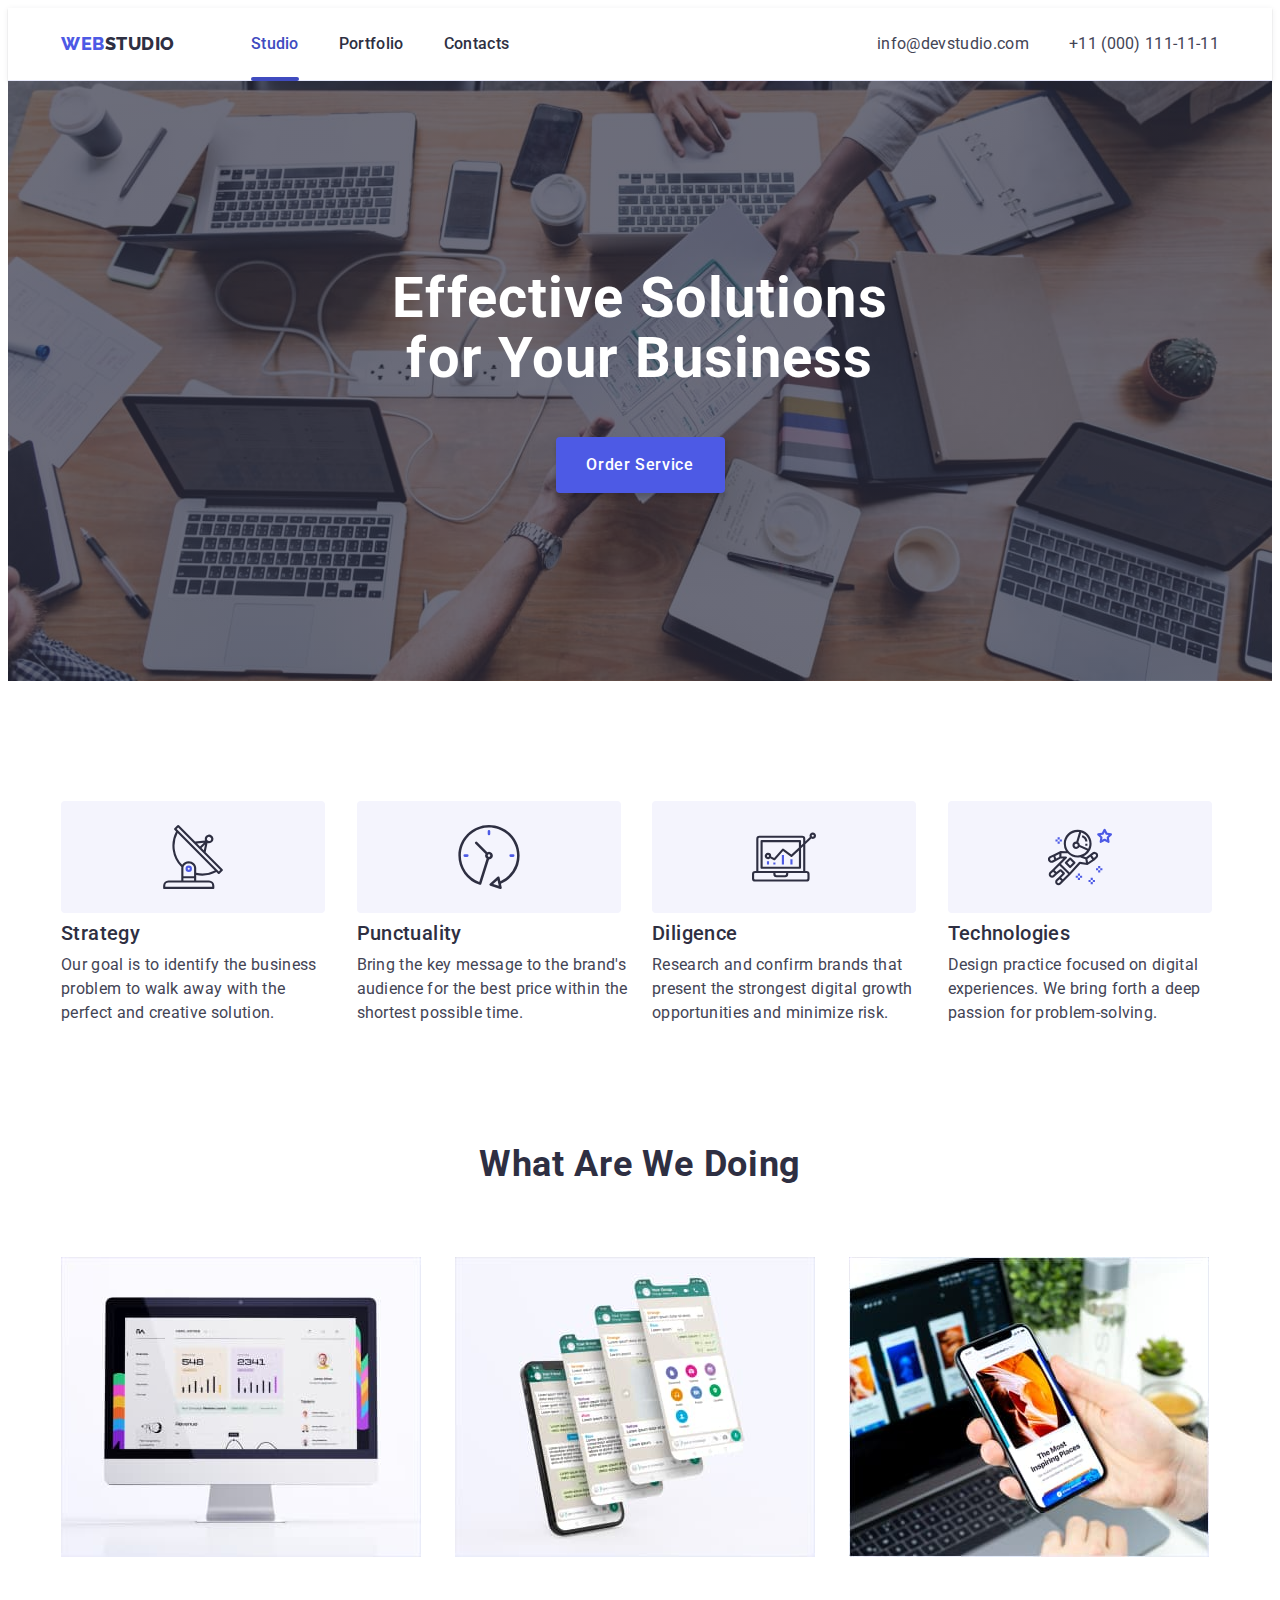
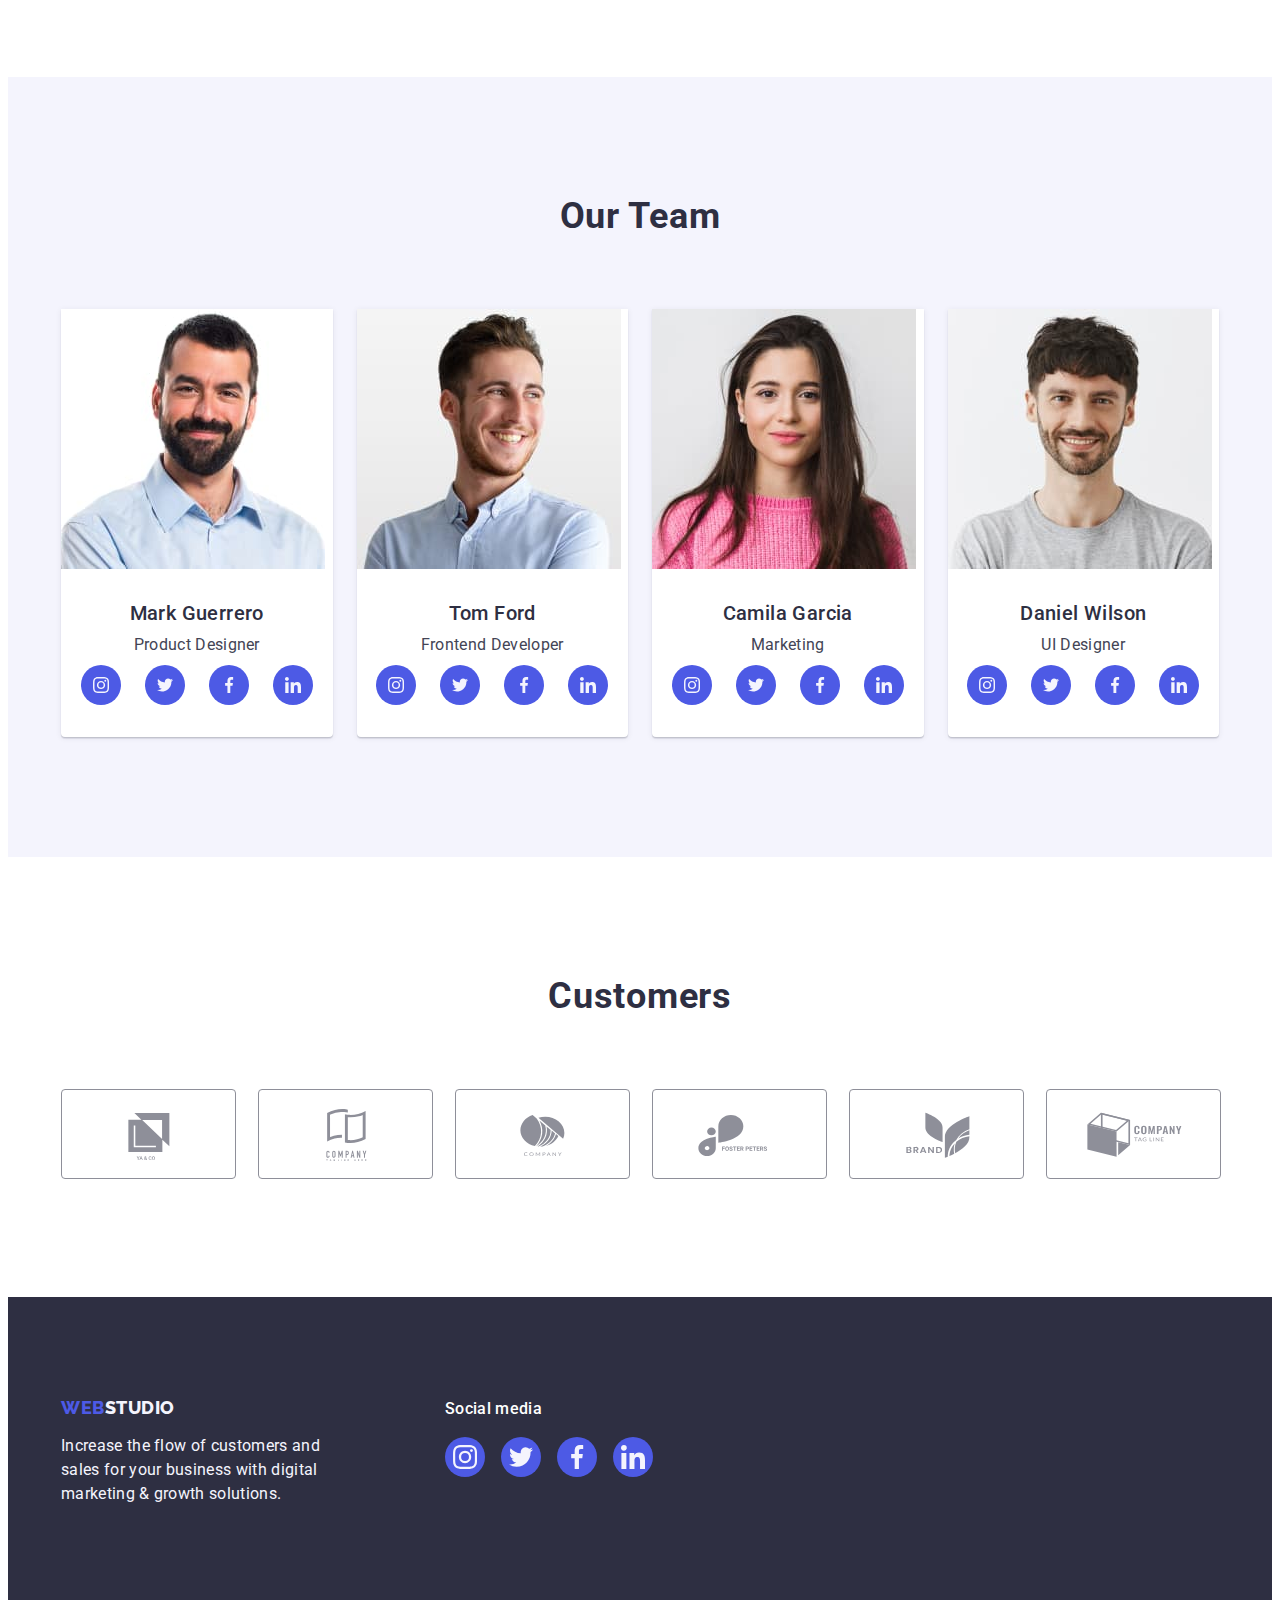
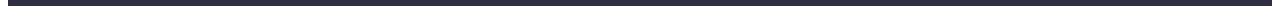
==== index.html @ fabfee2e "Initial commit" ====
<!DOCTYPE html>
<html lang="en">
  <head>
    <meta charset="UTF-8" />
    <meta http-equiv="X-UA-Compatible" content="IE=edge" />
    <meta name="viewport" content="width=device-width, initial-scale=1.0" />
    <title>Document</title>
    <link rel="preconnect" href="https://fonts.googleapis.com" />
    <link rel="preconnect" href="https://fonts.gstatic.com" crossorigin />
    <link
      href="https://fonts.googleapis.com/css2?family=Raleway:wght@800&family=Roboto:wght@400;500;700;900&display=swap"
      rel="stylesheet"
    />
    <link
      rel="stylesheet"
      href="https://cdnjs.cloudflare.com/ajax/libs/modern-normalize/2.0.0/modern-normalize.min.css"
      integrity="sha512-4xo8blKMVCiXpTaLzQSLSw3KFOVPWhm/TRtuPVc4WG6kUgjH6J03IBuG7JZPkcWMxJ5huwaBpOpnwYElP/m6wg=="
      crossorigin="anonymous"
      referrerpolicy="no-referrer"
    />
    <link rel="stylesheet" href="./css/styles.css" />
  </head>
  <body>
    <!--HEADER-->
    <header class="header">
      <div class="container container-header">
        <nav class="page-nav">
          <a class="logo link" href="./index.html"
            >Web<span class="logo-studio">Studio</span></a
          >
          <ul class="menu list">
            <li class="menu-item">
              <a class="menu-link link emphasis" href="./index.html">Studio</a>
            </li>
            <li class="menu-item">
              <a class="menu-link link" href="./portfolio.html">Portfolio</a>
            </li>
            <li class="menu-item">
              <a class="menu-link link" href="">Contacts</a>
            </li>
          </ul>
        </nav>
        <address class="address">
          <ul class="address-list list">
            <li class="address-item">
              <a class="address-link link" href="mailto:info@devstudio.com"
                >info@devstudio.com</a
              >
            </li>
            <li class="address-item">
              <a class="address-link link" href="tel:+110001111111"
                >+11 (000) 111-11-11</a
              >
            </li>
          </ul>
        </address>
      </div>
    </header>
    <main>
      <!--HERO-->
      <section class="hero">
        <div class="container">
          <h1 class="hero-title">Effective Solutions for Your Business</h1>
          <button class="hero-btn" type="button" data-modal-open>
            Order Service
          </button>
        </div>
      </section>
      <!--ABOUT-->
      <section class="about">
        <div class="container">
          <h2 class="visually-hidden">Personality</h2>
          <ul class="about-list list">
            <li class="about-list-item">
              <div class="about-icons">
                <svg class="about-icons-item" width="64" height="64">
                  <use href="./images/icons.svg#icon-antenna"></use>
                </svg>
              </div>
              <h3 class="about-item-title">Strategy</h3>
              <p class="about-item-text">
                Our goal is to identify the business problem to walk away with
                the perfect and creative solution.
              </p>
            </li>
            <li class="about-list-item">
              <div class="about-icons">
                <svg class="about-icons-item" width="64" height="64">
                  <use href="./images/icons.svg#icon-clock"></use>
                </svg>
              </div>
              <h3 class="about-item-title">Punctuality</h3>
              <p class="about-item-text">
                Bring the key message to the brand's audience for the best price
                within the shortest possible time.
              </p>
            </li>
            <li class="about-list-item">
              <div class="about-icons">
                <svg class="about-icons-item" width="64" height="64">
                  <use href="./images/icons.svg#icon-diagram"></use>
                </svg>
              </div>
              <h3 class="about-item-title">Diligence</h3>
              <p class="about-item-text">
                Research and confirm brands that present the strongest digital
                growth opportunities and minimize risk.
              </p>
            </li>
            <li class="about-list-item">
              <div class="about-icons">
                <svg class="about-icons-item" width="64" height="64">
                  <use href="./images/icons.svg#icon-astronaut"></use>
                </svg>
              </div>
              <h3 class="about-item-title">Technologies</h3>
              <p class="about-item-text">
                Design practice focused on digital experiences. We bring forth a
                deep passion for problem-solving.
              </p>
            </li>
          </ul>
        </div>
      </section>
      <!--PROJEKT-->
      <section class="projekt">
        <div class="container">
          <h2 class="projekt-title">What are we doing</h2>
          <ul class="projekt-list list">
            <li class="project-item">
              <img
                src="./images/wat-are-we-doing/img1.jpg"
                alt="Monitor picture"
                width="360"
                height="300"
              />
            </li>
            <li class="project-item">
              <img
                src="./images//wat-are-we-doing/img2.jpg"
                alt="Phone picture"
                width="360"
                height="300"
              />
            </li>
            <li class="project-item">
              <img
                src="./images//wat-are-we-doing/img3.jpg"
                alt="Laptop image"
                width="360"
                height="300"
              />
            </li>
          </ul>
        </div>
      </section>
      <!--TEAM-->
      <section class="team">
        <div class="container">
          <h2 class="team-title">Our Team</h2>
          <ul class="team-list list">
            <li class="team-item">
              <img
                src="./images/team/mark-guerrero.jpg"
                alt="Photo by Mark Guerrero"
                width="264"
                height="260"
              />
              <div class="caption-team-img">
                <h3 class="team-name">Mark Guerrero</h3>
                <p class="team-profession">Product Designer</p>
                <ul class="team-soc-list list">
                  <li class="team-soc-item item">
                    <a
                      href=""
                      class="team-soc-link link"
                      target="_blank"
                      rel="noopener noreferrer"
                      ><svg class="soc-icons" width="16" height="16">
                        <use href="./images/icons.svg#icon-instagram"></use>
                      </svg>
                    </a>
                  </li>
                  <li class="team-soc-item item">
                    <a
                      href=""
                      class="team-soc-link link"
                      target="_blank"
                      rel="noopener noreferrer"
                      ><svg class="soc-icons" width="16" height="16">
                        <use href="./images/icons.svg#icon-twitter"></use>
                      </svg>
                    </a>
                  </li>
                  <li class="team-soc-item item">
                    <a
                      href=""
                      class="team-soc-link link"
                      target="_blank"
                      rel="noopener noreferrer"
                      ><svg class="soc-icons" width="16" height="16">
                        <use href="./images/icons.svg#icon-facebook"></use>
                      </svg>
                    </a>
                  </li>
                  <li class="team-soc-item item">
                    <a
                      href=""
                      class="team-soc-link link"
                      target="_blank"
                      rel="noopener noreferrer"
                      ><svg class="soc-icons" width="16" height="16">
                        <use href="./images/icons.svg#icon-linkedin"></use>
                      </svg>
                    </a>
                  </li>
                </ul>
              </div>
            </li>
            <li class="team-item">
              <img
                src="./images/team/tom-ford.jpg"
                alt="Photo by Tom Ford"
                width="264"
                height="260"
              />
              <div class="caption-team-img">
                <h3 class="team-name">Tom Ford</h3>
                <p class="team-profession">Frontend Developer</p>
                <ul class="team-soc-list list">
                  <li class="team-soc-item item">
                    <a
                      href=""
                      class="team-soc-link link"
                      target="_blank"
                      rel="noopener noreferrer"
                      ><svg class="soc-icons" width="16" height="16">
                        <use href="./images/icons.svg#icon-instagram"></use>
                      </svg>
                    </a>
                  </li>
                  <li class="team-soc-item item">
                    <a
                      href=""
                      class="team-soc-link link"
                      target="_blank"
                      rel="noopener noreferrer"
                      ><svg class="soc-icons" width="16" height="16">
                        <use href="./images/icons.svg#icon-twitter"></use>
                      </svg>
                    </a>
                  </li>
                  <li class="team-soc-item item">
                    <a
                      href=""
                      class="team-soc-link link"
                      target="_blank"
                      rel="noopener noreferrer"
                      ><svg class="soc-icons" width="16" height="16">
                        <use href="./images/icons.svg#icon-facebook"></use>
                      </svg>
                    </a>
                  </li>
                  <li class="team-soc-item item">
                    <a
                      href=""
                      class="team-soc-link link"
                      target="_blank"
                      rel="noopener noreferrer"
                      ><svg class="soc-icons" width="16" height="16">
                        <use href="./images/icons.svg#icon-linkedin"></use>
                      </svg>
                    </a>
                  </li>
                </ul>
              </div>
            </li>
            <li class="team-item">
              <img
                src="./images/team/camila-garcia.jpg"
                alt="Photo by Camila Garcia"
                width="264"
                height="260"
              />
              <div class="caption-team-img">
                <h3 class="team-name">Camila Garcia</h3>
                <p class="team-profession">Marketing</p>
                <ul class="team-soc-list list">
                  <li class="team-soc-item item">
                    <a
                      href=""
                      class="team-soc-link link"
                      target="_blank"
                      rel="noopener noreferrer"
                      ><svg class="soc-icons" width="16" height="16">
                        <use href="./images/icons.svg#icon-instagram"></use>
                      </svg>
                    </a>
                  </li>
                  <li class="team-soc-item item">
                    <a
                      href=""
                      class="team-soc-link link"
                      target="_blank"
                      rel="noopener noreferrer"
                      ><svg class="soc-icons" width="16" height="16">
                        <use href="./images/icons.svg#icon-twitter"></use>
                      </svg>
                    </a>
                  </li>
                  <li class="team-soc-item item">
                    <a
                      href=""
                      class="team-soc-link link"
                      target="_blank"
                      rel="noopener noreferrer"
                      ><svg class="soc-icons" width="16" height="16">
                        <use href="./images/icons.svg#icon-facebook"></use>
                      </svg>
                    </a>
                  </li>
                  <li class="team-soc-item item">
                    <a
                      href=""
                      class="team-soc-link link"
                      target="_blank"
                      rel="noopener noreferrer"
                      ><svg class="soc-icons" width="16" height="16">
                        <use href="./images/icons.svg#icon-linkedin"></use>
                      </svg>
                    </a>
                  </li>
                </ul>
              </div>
            </li>
            <li class="team-item">
              <img
                src="./images/team/daniel-wilson.jpg"
                alt="Photo by Daniel Wilson"
                width="264"
                height="260"
              />
              <div class="caption-team-img">
                <h3 class="team-name">Daniel Wilson</h3>
                <p class="team-profession">UI Designer</p>
                <ul class="team-soc-list list">
                  <li class="team-soc-item item">
                    <a
                      href=""
                      class="team-soc-link link"
                      target="_blank"
                      rel="noopener noreferrer"
                      ><svg class="soc-icons" width="16" height="16">
                        <use href="./images/icons.svg#icon-instagram"></use>
                      </svg>
                    </a>
                  </li>
                  <li class="team-soc-item item">
                    <a
                      href=""
                      class="team-soc-link link"
                      target="_blank"
                      rel="noopener noreferrer"
                      ><svg class="soc-icons" width="16" height="16">
                        <use href="./images/icons.svg#icon-twitter"></use>
                      </svg>
                    </a>
                  </li>
                  <li class="team-soc-item item">
                    <a
                      href=""
                      class="team-soc-link link"
                      target="_blank"
                      rel="noopener noreferrer"
                      ><svg class="soc-icons" width="16" height="16">
                        <use href="./images/icons.svg#icon-facebook"></use>
                      </svg>
                    </a>
                  </li>
                  <li class="team-soc-item item">
                    <a
                      href=""
                      class="team-soc-link link"
                      target="_blank"
                      rel="noopener noreferrer"
                      ><svg class="soc-icons" width="16" height="16">
                        <use href="./images/icons.svg#icon-linkedin"></use>
                      </svg>
                    </a>
                  </li>
                </ul>
              </div>
            </li>
          </ul>
        </div>
      </section>
      <!--CUSTOMERS-->
      <section class="customers">
        <div class="container">
          <h2 class="customers-title">Customers</h2>
          <ul class="customers-list list">
            <li class="customers-item item">
              <a
                href=""
                class="customers-link link"
                target="_blank"
                rel="noopener noreferrer"
                ><svg class="customers-icons" width="104" height="56">
                  <use href="./images/icons.svg#icon-Logo-1"></use>
                </svg>
              </a>
            </li>
            <li class="customers-item item">
              <a
                href=""
                class="customers-link link"
                target="_blank"
                rel="noopener noreferrer"
                ><svg class="customers-icons" width="104" height="56">
                  <use href="./images/icons.svg#icon-Logo-2"></use>
                </svg>
              </a>
            </li>
            <li class="customers-item item">
              <a
                href=""
                class="customers-link link"
                target="_blank"
                rel="noopener noreferrer"
                ><svg class="customers-icons" width="104" height="56">
                  <use href="./images/icons.svg#icon-Logo-3"></use>
                </svg>
              </a>
            </li>
            <li class="customers-item item">
              <a
                href=""
                class="customers-link link"
                target="_blank"
                rel="noopener noreferrer"
                ><svg class="customers-icons" width="104" height="56">
                  <use href="./images/icons.svg#icon-Logo-4"></use>
                </svg>
              </a>
            </li>
            <li class="customers-item item">
              <a
                href=""
                class="customers-link link"
                target="_blank"
                rel="noopener noreferrer"
                ><svg class="customers-icons" width="104" height="56">
                  <use href="./images/icons.svg#icon-Logo-5"></use>
                </svg>
              </a>
            </li>
            <li class="customers-item item">
              <a
                href=""
                class="customers-link link"
                target="_blank"
                rel="noopener noreferrer"
                ><svg class="customers-icons" width="104" height="56">
                  <use href="./images/icons.svg#icon-Logo-6"></use>
                </svg>
              </a>
            </li>
          </ul>
        </div>
      </section>
    </main>
    <!--FOOTER-->
    <footer class="footer">
      <div class="container footer-box">
        <div class="logo-box">
          <a class="logo link logo-footer" href="./index.html"
            >Web<span class="logo-studio studio">Studio</span></a
          >
          <p class="footer-text">
            Increase the flow of customers and sales for your business with
            digital marketing & growth solutions.
          </p>
        </div>
        <div class="soc-box">
          <p class="footer-soc-text">Social media</p>
          <ul class="footer-soc-list list">
            <li class="footer-soc-item">
              <a
                href=""
                class="footer-soc-link link"
                target="_blank"
                rel="noopener noreferrer"
                ><svg class="soc-icons" width="24" height="24">
                  <use href="./images/icons.svg#icon-instagram"></use>
                </svg>
              </a>
            </li>
            <li class="footer-soc-item">
              <a
                href=""
                class="footer-soc-link link"
                target="_blank"
                rel="noopener noreferrer"
                ><svg class="soc-icons" width="24" height="24">
                  <use href="./images/icons.svg#icon-twitter"></use>
                </svg>
              </a>
            </li>
            <li class="footer-soc-item">
              <a
                href=""
                class="footer-soc-link link"
                target="_blank"
                rel="noopener noreferrer"
                ><svg class="soc-icons" width="24" height="24">
                  <use href="./images/icons.svg#icon-facebook"></use>
                </svg>
              </a>
            </li>
            <li class="footer-soc-item">
              <a
                href=""
                class="footer-soc-link link"
                target="_blank"
                rel="noopener noreferrer"
                ><svg class="soc-icons" width="24" height="24">
                  <use href="./images/icons.svg#icon-linkedin"></use>
                </svg>
              </a>
            </li>
          </ul>
        </div>
      </div>
    </footer>
    <div class="backdrop is-hidden" data-modal>
      <div class="modal">
        <button type="button" class="modal-close" data-modal-close>
          <svg class="close-icon" width="8" height="8">
            <use href="./images/icons.svg#icon-close-black"></use>
          </svg>
        </button>
      </div>
    </div>
    <script src="./js/modal.js"></script>
  </body>
</html>
---- css/styles.css ----
:root {
  --primary-text-color: #434455;
  --secondary-text-color: #2e2f42;
  --main-bg-color: #ffffff;
  --accent-color: #4d5ae5;
  --tra: 250ms cubic-bezier(0.4, 0, 0.2, 1);
}

p,
h1,
h2,
h3,
h4,
h5,
h6 {
  margin: 0;
}

ul {
  margin: 0;
  padding: 0;
}

img {
  display: block;
  max-width: 100%;
  height: auto;
}

.container {
  max-width: 1158px;
  padding-left: 15px;
  padding-right: 15px;
  margin: 0 auto;
}

body {
  font-family: "Roboto", sans-serif;
  color: var(--primary-text-color);
  background-color: var(--main-bg-color);
}

.link {
  text-decoration: none;
}

.list {
  list-style: none;
}

/* heder */

.header {
  border-bottom: 1px solid #e7e9fc;
  box-shadow: 0px 2px 1px rgba(46, 47, 66, 0.08),
    0px 1px 1px rgba(46, 47, 66, 0.16), 0px 1px 6px rgba(46, 47, 66, 0.08);
}

.container-header {
  display: flex;
}

.page-nav {
  display: flex;
  align-items: center;
}

.menu {
  display: flex;
}

.menu-link,
.address-link {
  display: block;
  padding-top: 24px;
  padding-bottom: 24px;
}

.address-list {
  display: flex;
}

.logo {
  font-family: "Raleway", sans-serif;
  font-weight: 800;
  font-size: 18px;
  line-height: 1.17;
  letter-spacing: 0.03em;
  text-transform: uppercase;
  color: #4d5ae5;

  display: block;
  margin-right: 76px;
}

.logo-studio {
  color: #2e2f42;
}

.menu-link {
  font-weight: 500;
  font-size: 16px;
  line-height: 1.5;
  letter-spacing: 0.02em;
  color: var(--secondary-text-color);

  transition: color var(--tra);
}

.menu-link.emphasis::after {
  position: absolute;
  left: 0;
  bottom: 0;

  content: "";
  background-color: #404bbf;
  width: 100%;
  height: 4px;
  border-radius: 2px;
  display: block;
  bottom: -1px;
}

.emphasis {
  position: relative;
  color: #404bbf;
}
.menu-item {
  margin-right: 40px;
}

.menu-item:last-child {
  margin-right: 0;
}

.address-item {
  margin-right: 40px;
}

.address-item:last-child {
  margin-right: 0;
}

.menu-link:hover,
.menu-link:focus {
  color: #404bbf;
}

.address-link {
  font-style: normal;
  font-size: 16px;
  line-height: 1.5;
  letter-spacing: 0.02em;
  color: var(--primary-text-color);

  transition: color var(--tra);
}

.address {
  font-style: normal;
  display: flex;
  margin-left: auto;
}

.address-link:hover,
.address-link:focus {
  color: #404bbf;
}

/* Hero */

.hero {
  background: #2e2f42;
  background-image: linear-gradient(
      rgba(46, 47, 66, 0.7),
      rgba(46, 47, 66, 0.7)
    ),
    url(../images/people-office.jpg);
  background-repeat: no-repeat;
  background-position: center;
  background-size: cover;

  max-width: 1440px;
  padding-top: 188px;
  padding-bottom: 188px;
}

.hero-title {
  font-weight: 700;
  font-size: 56px;
  line-height: 1.07;
  letter-spacing: 0.02em;
  color: #ffffff;
  text-align: center;

  max-width: 496px;
  margin: 0 auto;
  margin-bottom: 48px;
}

.hero-btn {
  font-family: "Roboto", sans-serif;
  font-weight: 500;
  font-size: 16px;
  line-height: 1.5;
  display: block;
  letter-spacing: 0.04em;
  color: #ffffff;
  background-color: var(--accent-color);
  cursor: pointer;
  border: none;

  min-width: 169px;
  height: 56px;
  border-radius: 4px;
  margin: 0 auto;
  box-shadow: 0px 4px 4px rgba(0, 0, 0, 0.15);

  transition: background-color var(--tra);
}

.hero-btn:hover,
.hero-btn:focus {
  color: #ffffff;
  background-color: #404bbf;
}

/* About */
.about {
  padding-top: 120px;
  padding-bottom: 120px;
}

.about-list {
  display: flex;
  flex-wrap: wrap;
  gap: 24px;
}

.about-list-item {
  flex-basis: calc((100% - 3 * 24px) / 4);
}

.about-icons {
  background-color: #f4f4fd;
  width: 264px;
  height: 112px;
  border-radius: 4px;
  margin-bottom: 8px;
  display: flex;
  align-items: center;
  justify-content: center;
}

.about-item-title {
  font-weight: 500;
  font-size: 20px;
  line-height: 1.2;
  letter-spacing: 0.02em;
  color: var(--secondary-text-color);

  margin-bottom: 8px;
}

.about-item-text {
  font-size: 16px;
  line-height: 1.5;
  letter-spacing: 0.02em;
  color: var(--primary-text-color);
}

.visually-hidden {
  position: absolute;
  width: 1px;
  height: 1px;
  margin: -1px;
  border: 0;
  padding: 0;
  white-space: nowrap;
  clip-path: inset(100%);
  clip: rect(0 0 0 0);
  overflow: hidden;
}

/* Projekt */

.projekt {
  padding-bottom: 120px;
}

.team-title,
.projekt-title,
.customers-title {
  font-weight: 700;
  font-size: 36px;
  line-height: 1.11;
  text-align: center;
  letter-spacing: 0.02em;
  text-transform: capitalize;
  color: var(--secondary-text-color);

  margin-bottom: 72px;
}

.projekt-list {
  display: flex;
  flex-wrap: wrap;
  gap: 24px;
}

.project-item {
  flex-basis: calc((100% - 2 * 24px) / 3);
}

/* Team */

.team {
  background-color: #f4f4fd;

  padding-top: 120px;
  padding-bottom: 120px;
}

.team-list {
  display: flex;
  flex-wrap: wrap;
  gap: 24px;
}

.team-item {
  background-color: #ffffff;
  flex-basis: calc((100% - 3 * 24px) / 4);
  border-radius: 0px 0px 4px 4px;
  box-shadow: 0px 1px 6px rgba(46, 47, 66, 0.08),
    0px 1px 1px rgba(46, 47, 66, 0.16), 0px 2px 1px rgba(46, 47, 66, 0.08);
}

.team-name {
  font-weight: 500;
  font-size: 20px;
  line-height: 1.2;
  text-align: center;
  letter-spacing: 0.02em;
  color: var(--secondary-text-color);

  margin-bottom: 8px;
}

.team-profession {
  font-size: 16px;
  line-height: 1.5;
  text-align: center;
  letter-spacing: 0.02em;
  color: var(--primary-text-color);
  margin-bottom: 8px;
}

.team-soc-list {
  display: flex;
  justify-content: center;
  gap: 24px;
}

.team-soc-item,
.footer-soc-item {
  width: 40px;
  height: 40px;
}

.team-soc-link,
.footer-soc-link {
  width: 100%;
  height: 100%;
  background-color: #4d5ae5;
  border-radius: 50%;
  display: flex;
  align-items: center;
  justify-content: center;

  transition: background-color var(--tra);
}

.soc-icons {
  fill: #f4f4fd;
}

.team-soc-link:hover,
.team-soc-link:focus {
  background-color: #404bbf;
}

.caption-team-img {
  padding: 32px 16px;
}

/* Customers */

.customers {
  padding-top: 120px;
  padding-bottom: 120px;
}

.customers-list {
  display: flex;
  gap: 24px;
}

.customers-item {
  width: calc((100% - 24px * 5) / 6);
  height: 88px;
}

.customers-link {
  width: 100%;
  height: 100%;
  border: 1px solid #8e8f99;
  border-radius: 4px;
  display: flex;
  align-items: center;
  justify-content: center;
  color: #8e8f99;

  transition: color var(--tra), border-color var(--tra);
}

.customers-icons {
  fill: currentcolor;
}

.customers-link:hover,
.customers-link:focus {
  border-color: #404bbf;
  color: #404bbf;
}

/* Footer */

.footer {
  background-color: var(--secondary-text-color);

  padding-top: 100px;
  padding-bottom: 100px;
}

.footer-box {
  display: flex;
  align-items: baseline;
}

.logo-box {
  margin-right: 120px;
}

.studio {
  color: #f4f4fd;
}

.logo-footer {
  display: inline-block;
  margin-bottom: 16px;
}

.footer-text {
  font-size: 16px;
  line-height: 1.5;
  letter-spacing: 0.02em;
  color: #f4f4fd;

  width: 264px;
}

.footer-soc-text {
  font-family: "Roboto";
  font-weight: 500;
  font-size: 16px;
  line-height: 1.5;
  letter-spacing: 0.02em;
  color: #ffffff;

  margin-bottom: 16px;
}

.footer-soc-list {
  display: flex;
  justify-content: center;
  gap: 16px;
}

.footer-soc-link:hover,
.footer-soc-link:focus {
  background-color: #31d0aa;
}

/* Gallery */

.gallery {
  padding-top: 96px;
  padding-bottom: 120px;
}

.button-list {
  display: flex;
  margin-bottom: 72px;
  justify-content: center;
  gap: 24px;
}

.gallery-nav-btn {
  font-family: "Roboto", sans-serif;
  font-weight: 500;
  font-size: 16px;
  line-height: 1.5;
  display: flex;
  align-items: center;
  text-align: center;
  letter-spacing: 0.04em;
  color: var(--accent-color);
  background-color: #f4f4fd;
  cursor: pointer;

  padding: 12px 24px;
  border: 1px solid #e7e9fc;
  border-radius: 4px;

  transition: color var(--tra), background-color var(--tra),
    border-color var(--tra), box-shadow var(--tra);
}

.gallery-nav-btn:hover,
.gallery-nav-btn:focus {
  color: #ffffff;
  background-color: #404bbf;
  border: 1px solid transparent;
  box-shadow: 0px 3px 1px rgba(0, 0, 0, 0.1), 0px 2px 1px rgba(0, 0, 0, 0.08),
    0px 2px 2px rgba(0, 0, 0, 0.12);
}

.gallery-list {
  display: flex;
  flex-wrap: wrap;
  gap: 48px 24px;
}

.gallery-list-item {
  width: calc((100% - 2 * 24px) / 3);
}

.gallery-link:hover .gallery-cover-text,
.gallery-link:focus .gallery-cover-text {
  transform: translateY(0);
}

.gallery-link {
  display: block;
  transition: box-shadow var(--tra);
}

.gallery-link:hover,
.gallery-link:focus {
  box-shadow: 0px 1px 6px rgba(46, 47, 66, 0.08),
    0px 1px 1px rgba(46, 47, 66, 0.16), 0px 2px 1px rgba(46, 47, 66, 0.08);
}

.gallery-cover-text {
  position: absolute;
  top: 0;
  font-size: 16px;
  line-height: 1.5;
  letter-spacing: 0.02em;
  color: #f4f4fd;
  background-color: #4d5ae5;
  width: 100%;
  height: 100%;
  padding: 40px 32px;
  transform: translateY(100%);
  transition: transform var(--tra);
}

.gallery-cover {
  position: relative;
  overflow: hidden;
}

.gallery-title {
  font-weight: 500;
  font-size: 20px;
  line-height: 1.2;
  letter-spacing: 0.02em;
  color: var(--secondary-text-color);

  margin-bottom: 8px;
}

.gallery-category {
  font-size: 16px;
  line-height: 1.5;
  letter-spacing: 0.02em;
  color: var(--primary-text-color);
}

.caption-gallerry-img {
  display: flex;
  flex-direction: column;
  justify-content: center;
  align-items: flex-start;
  padding: 32px 16px;
  border: 1px solid #e7e9fc;
  border-top: none;
}

/* MODAL */

.backdrop {
  position: fixed;

  width: 100%;
  height: 100%;
  background-color: rgba(46, 47, 66, 0.4);
  top: 0;
  transition: opacity var(--tra), visibility var(--tra);
}

.modal {
  position: absolute;
  top: 50%;
  left: 50%;
  transform: translate(-50%, -50%) scale(1);
  transition: transform var(--tra);

  width: 408px;
  min-height: 584px;
  background-color: #fcfcfc;
  box-shadow: 0px 1px 1px rgba(0, 0, 0, 0.14), 0px 1px 3px rgba(0, 0, 0, 0.12),
    0px 2px 1px rgba(0, 0, 0, 0.2);
  border-radius: 4px;
}

.backdrop.is-hidden .modal {
  transform: translate(-50%, -100%) scalex(0.7);
}

.modal-close {
  position: absolute;
  top: 24px;
  right: 24px;

  padding: 0;
  cursor: pointer;
  width: 24px;
  height: 24px;
  border-radius: 50%;
  background: #e7e9fc;
  border: 1px solid rgba(0, 0, 0, 0.1);
  display: flex;
  justify-content: center;
  align-items: center;
  margin-left: auto;
  transition: background-color var(--tra), border var(--tra);
  fill: #2e2f42;
}

.modal-close:hover,
.modal-close:focus {
  background-color: #404bbf;
  border: none;
  fill: #ffffff;
}

.is-hidden {
  visibility: hidden;
  opacity: 0;
  pointer-events: none;
}

.close-icon {
  transition: fill var(--tra);
}
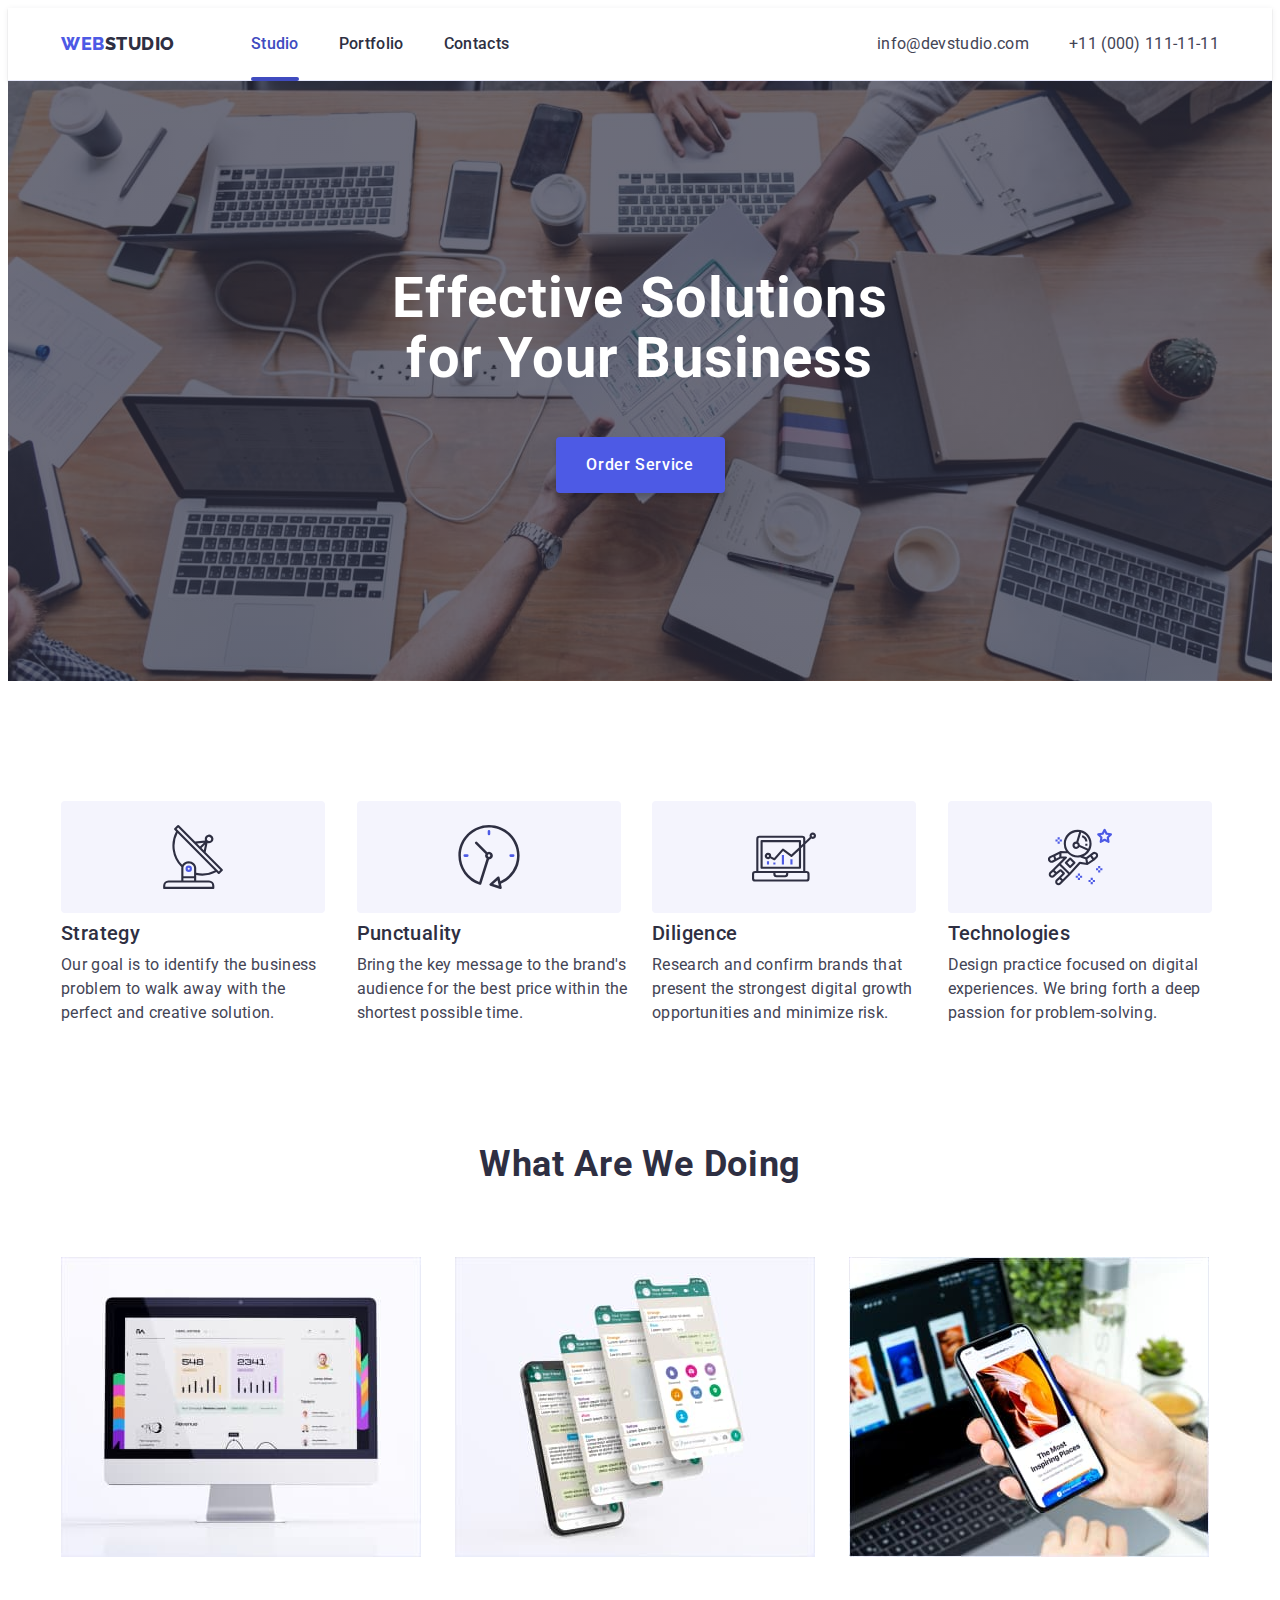
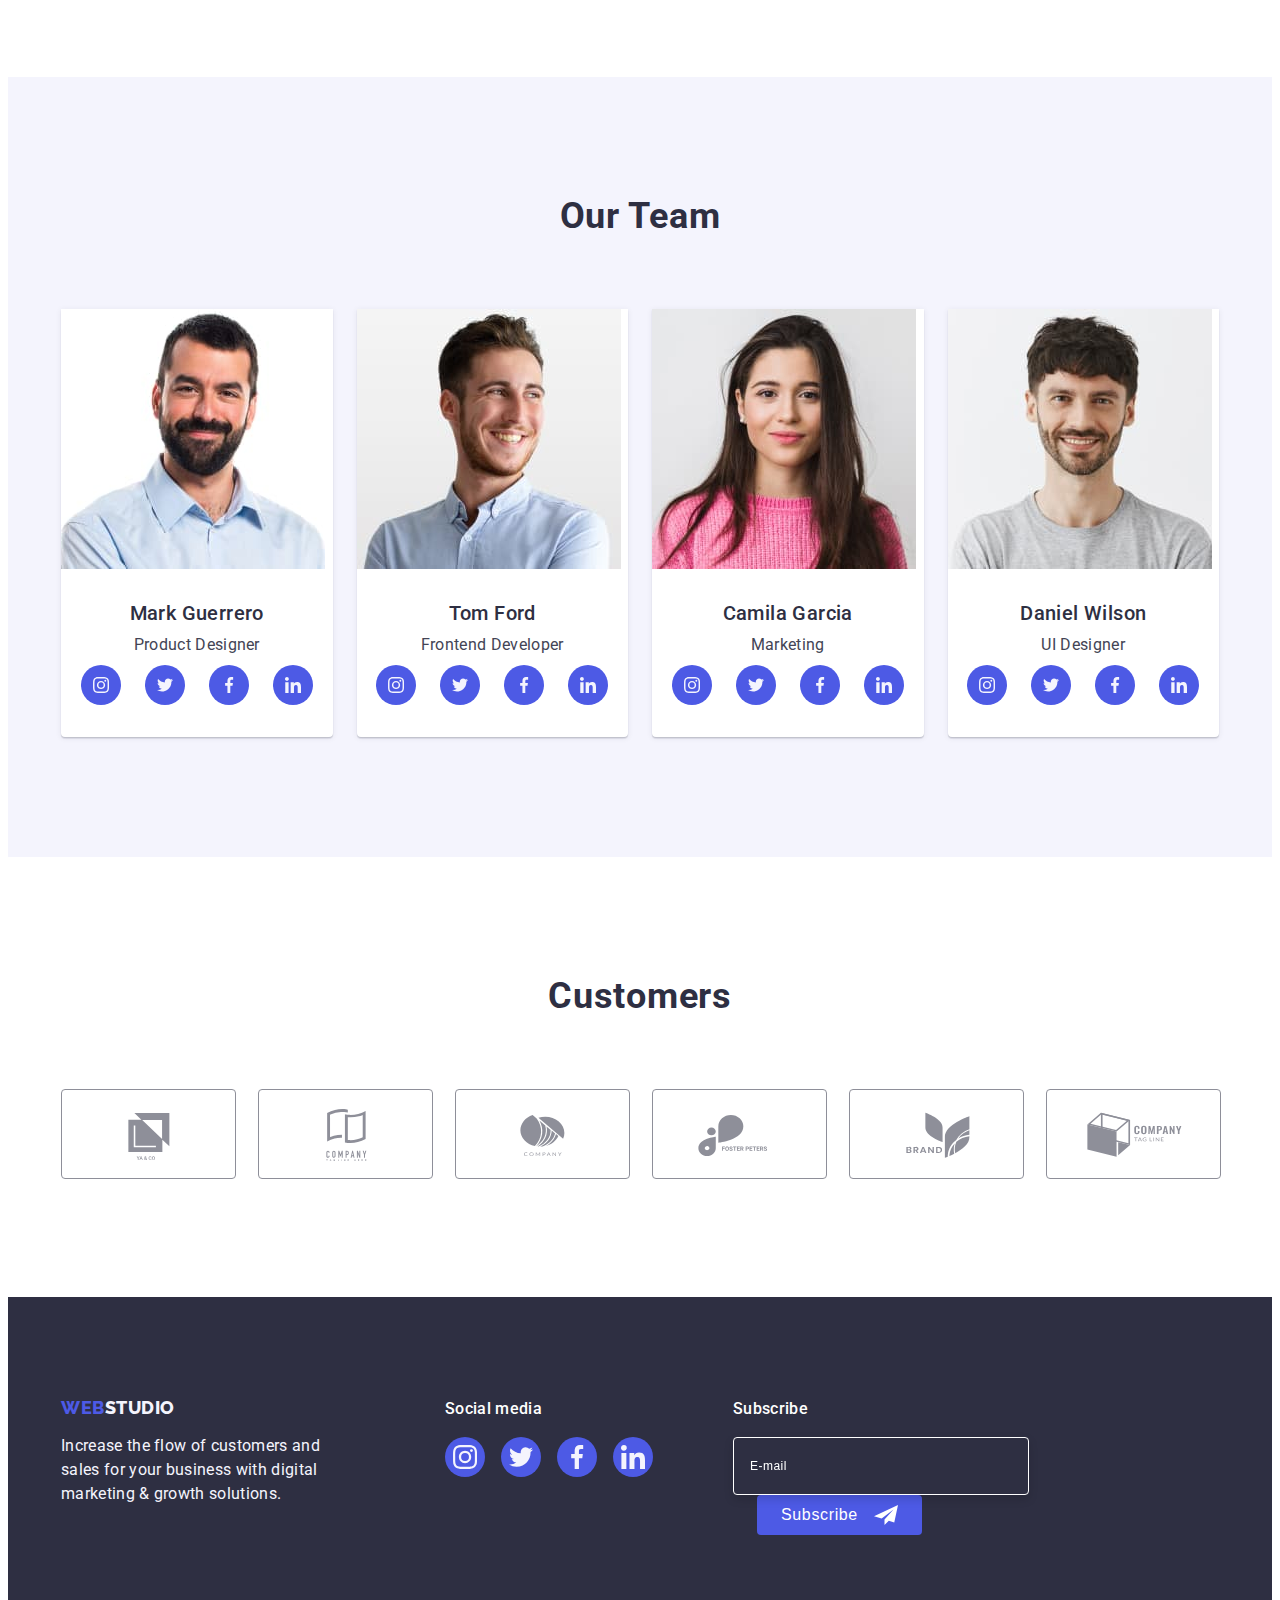
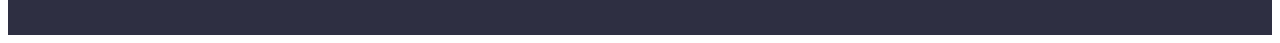
==== commit 410b42ff: "hw-06-footer" ====
--- a/index.html
+++ b/index.html
@@ -530,8 +530,27 @@
             </li>
           </ul>
         </div>
+        <div class="footer-form">
+          <p class="footer-form-text">Subscribe</p>
+          <form>
+            <label>
+              <input
+                type="email"
+                name="email"
+                class="footer-input"
+                placeholder="E-mail"
+              />
+            </label>
+            <button class="footer-btn" type="submit">
+              Subscribe<svg class="footer-btn-icon" width="24" height="24">
+                <use href="./images/icons.svg#icon-frame"></use>
+              </svg>
+            </button>
+          </form>
+        </div>
       </div>
     </footer>
+    <!--MODAL-->
     <div class="backdrop is-hidden" data-modal>
       <div class="modal">
         <button type="button" class="modal-close" data-modal-close>
--- a/css/styles.css
+++ b/css/styles.css
@@ -469,8 +469,12 @@
   width: 264px;
 }
 
-.footer-soc-text {
-  font-family: "Roboto";
+.soc-box {
+  margin-right: 80px;
+}
+
+.footer-soc-text,
+.footer-form-text {
   font-weight: 500;
   font-size: 16px;
   line-height: 1.5;
@@ -489,6 +493,62 @@
 .footer-soc-link:hover,
 .footer-soc-link:focus {
   background-color: #31d0aa;
+}
+
+.footer-input {
+  font-size: 12px;
+  line-height: 2;
+  letter-spacing: 0.04em;
+  color: #ffffff;
+  background-color: #2e2f42;
+  border: 1px solid #ffffff;
+  filter: drop-shadow(0px 4px 4px rgba(0, 0, 0, 0.15));
+  border-radius: 4px;
+  width: 262px;
+  height: 40px;
+  padding: 8px 16px;
+
+  transition: border-color var(--tra);
+}
+
+.footer-input:hover,
+.footer-input:focus {
+  border-color: #4d5ae5;
+}
+
+.footer-input::placeholder {
+  font-size: 12px;
+  letter-spacing: 0.04em;
+  color: #ffffff;
+}
+
+.footer-btn {
+  display: inline-flex;
+
+  font-weight: 500;
+  font-size: 16px;
+  line-height: 1.5;
+  letter-spacing: 0.04em;
+  color: #ffffff;
+  background: #4d5ae5;
+  cursor: pointer;
+  border: none;
+  border-radius: 4px;
+
+  margin-left: 24px;
+  padding: 8px 24px;
+  gap: 16px;
+
+  transition: background-color var(--tra);
+}
+
+.footer-btn-icon {
+  fill: #ffffff;
+}
+
+.footer-btn:focus,
+.footer-btn:hover {
+  background-color: #404bbf;
 }
 
 /* Gallery */
@@ -608,7 +668,7 @@
   border-top: none;
 }
 
-/* MODAL */
+/* Modal */
 
 .backdrop {
   position: fixed;
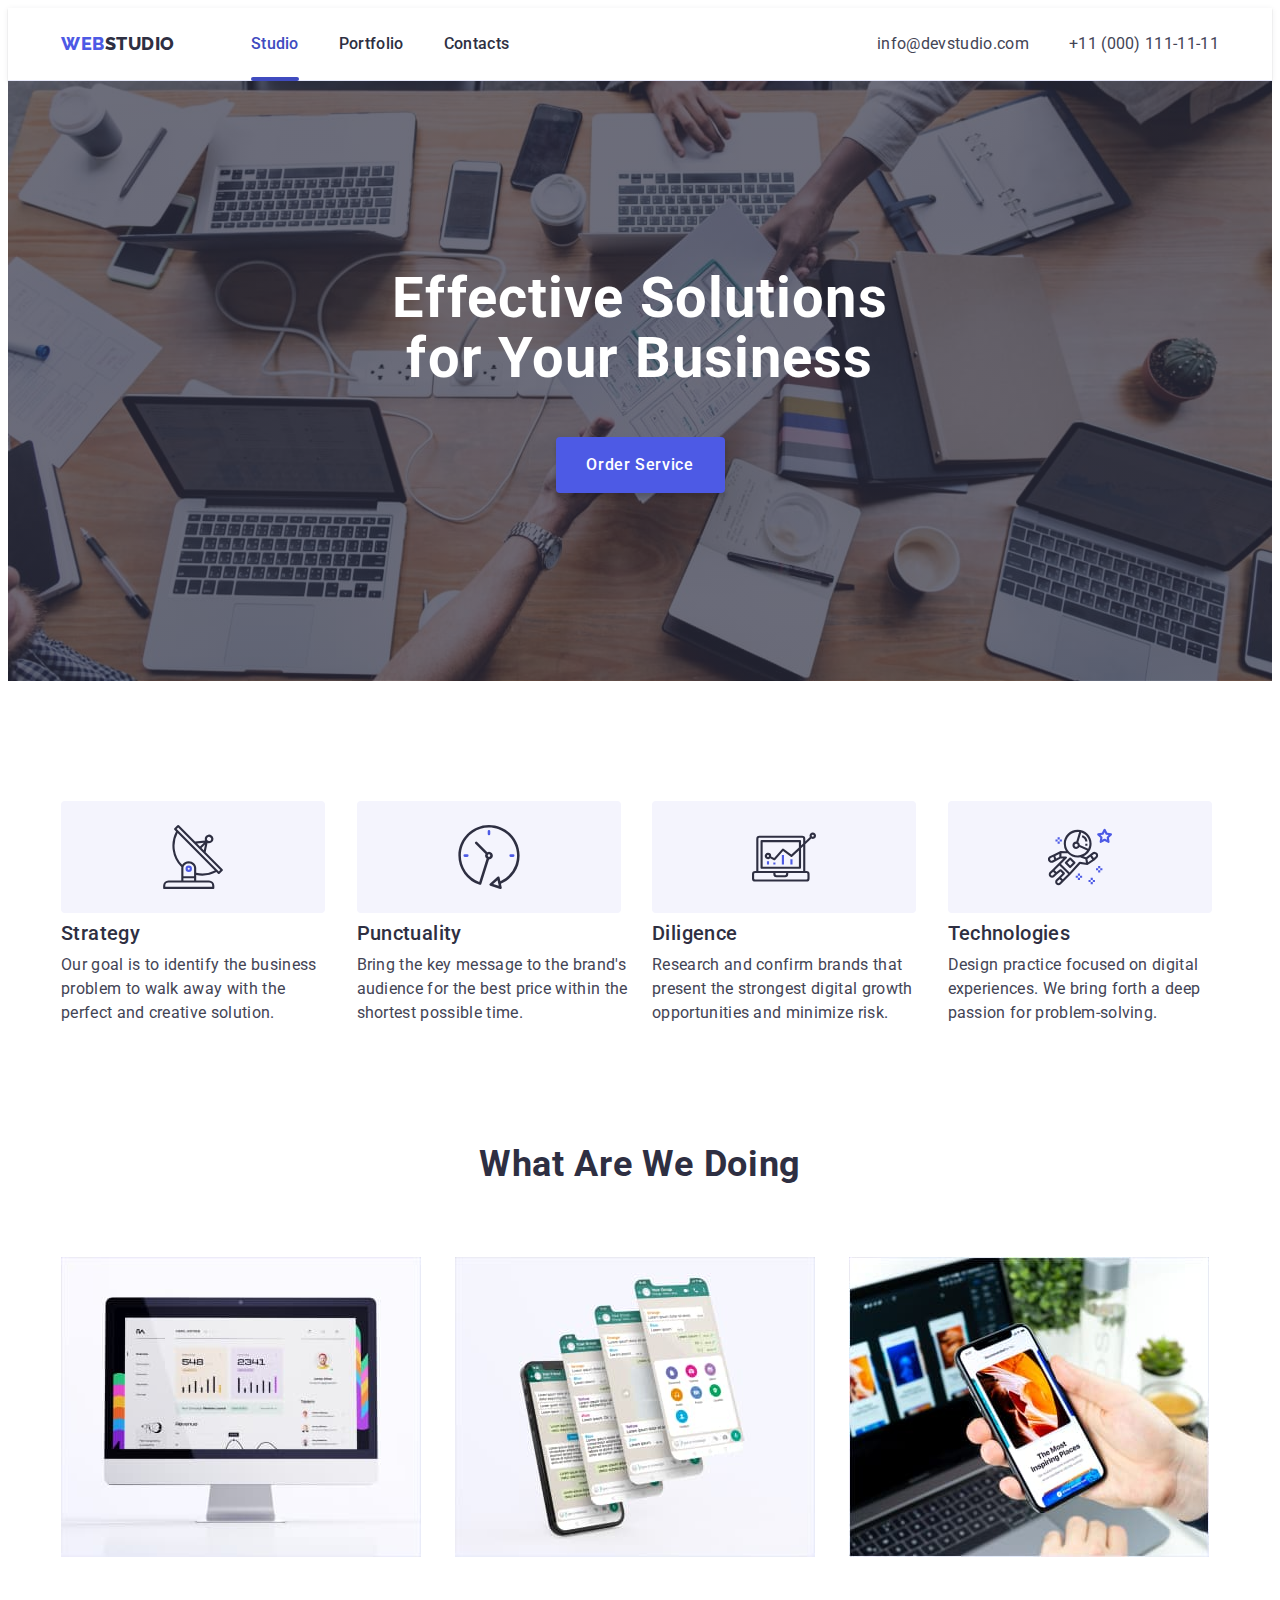
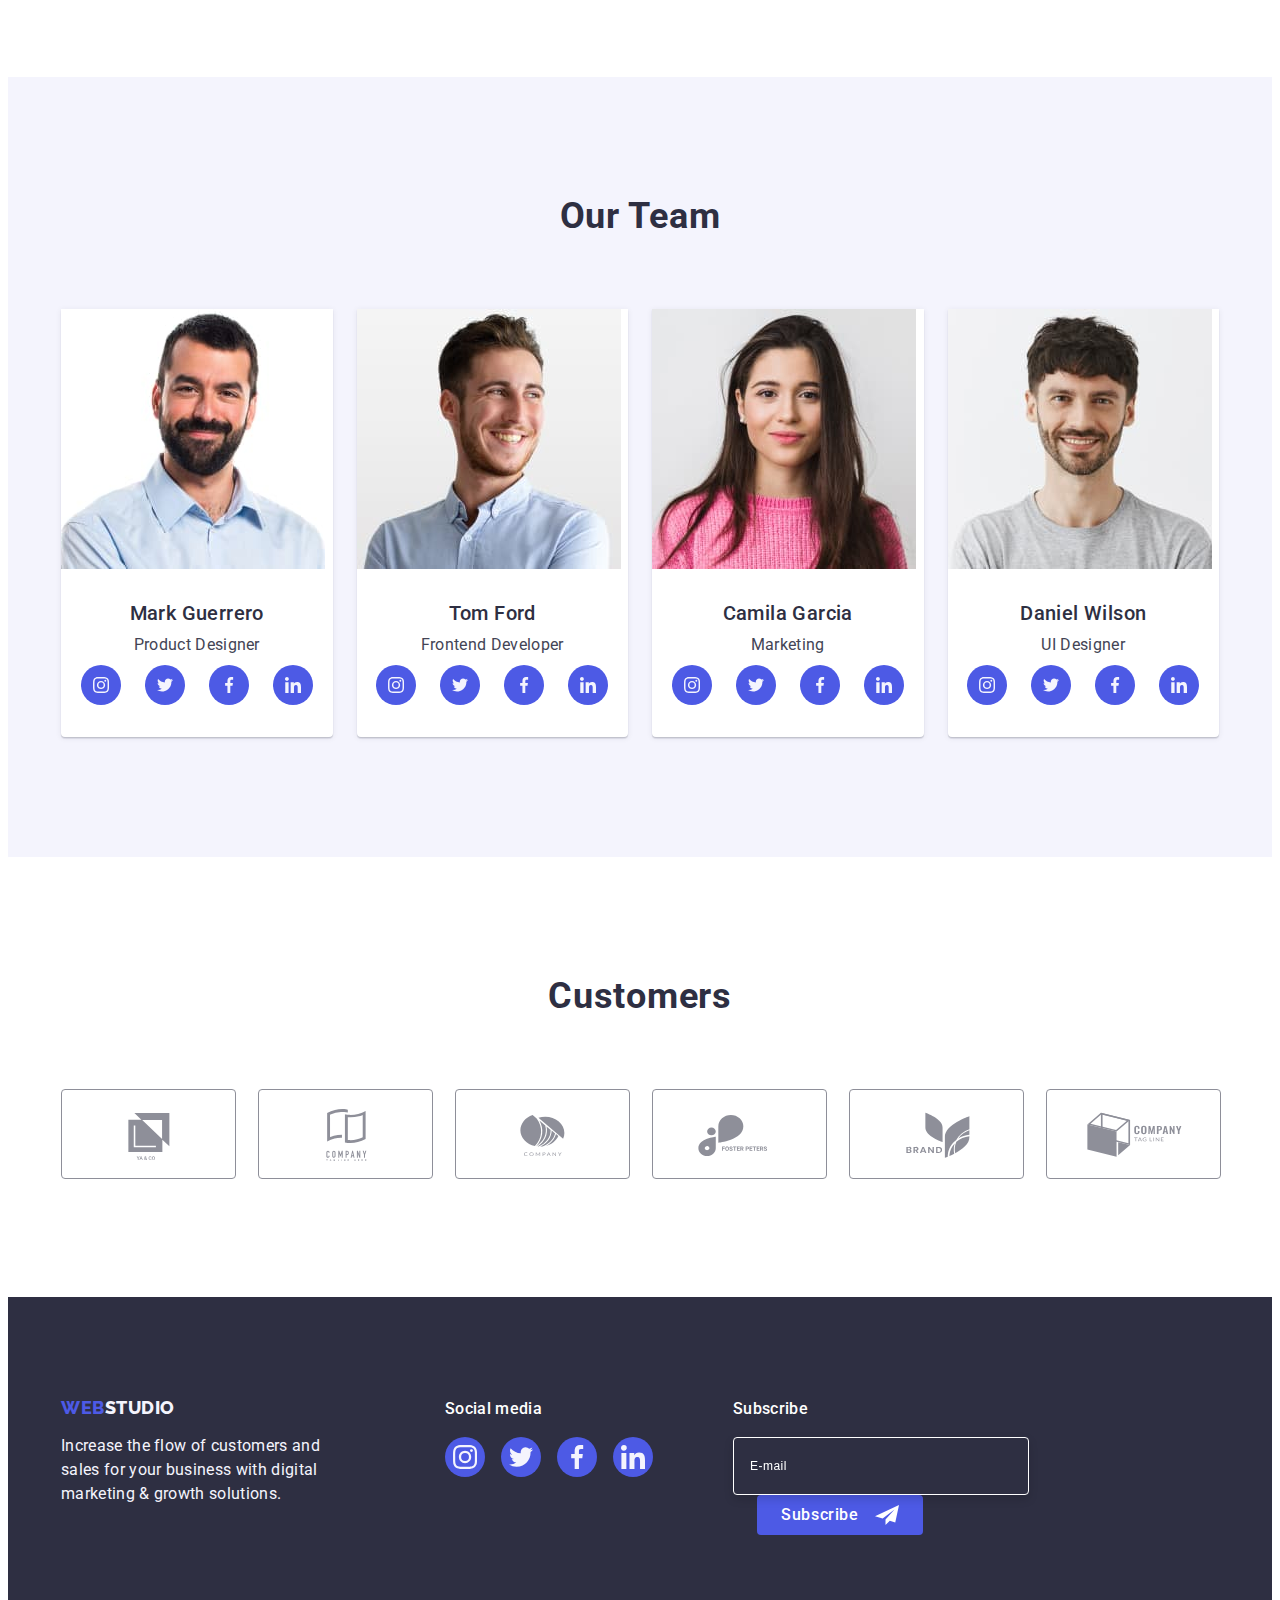
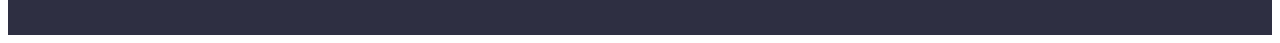
==== commit 16b0ac0a: "hw-06" ====
--- a/index.html
+++ b/index.html
@@ -532,7 +532,7 @@
         </div>
         <div class="footer-form">
           <p class="footer-form-text">Subscribe</p>
-          <form>
+          <form name="subscription">
             <label>
               <input
                 type="email"
@@ -558,6 +558,79 @@
             <use href="./images/icons.svg#icon-close-black"></use>
           </svg>
         </button>
+        <p class="modal-title">Leave your contacts and we will call you back</p>
+        <form name="modal-form">
+          <div class="form-field">
+            <label class="form-field-label" for="user-name">Name</label>
+            <div class="input-wraper">
+              <input
+                type="text"
+                class="modal-input"
+                name="user-name"
+                id="user-name"
+              />
+              <svg class="modal-icon" width="18" height="24">
+                <use href="./images/icons.svg#icon-person"></use>
+              </svg>
+            </div>
+          </div>
+          <div class="form-field">
+            <label class="form-field-label" for="user-phone">Phone</label>
+            <div class="input-wraper">
+              <input
+                type="tel"
+                class="modal-input"
+                name="user-phone"
+                id="user-phone"
+              />
+              <svg class="modal-icon" width="18" height="24">
+                <use href="./images/icons.svg#icon-phone"></use>
+              </svg>
+            </div>
+          </div>
+          <div class="form-field">
+            <label class="form-field-label" for="user-email">Name</label>
+            <div class="input-wraper">
+              <input
+                type="email"
+                class="modal-input"
+                name="user-email"
+                id="user-email"
+              />
+              <svg class="modal-icon" width="18" height="24">
+                <use href="./images/icons.svg#icon-email"></use>
+              </svg>
+            </div>
+          </div>
+          <div class="form-field-textarea">
+            <label class="form-field-label" for="comment">Comment</label>
+            <textarea
+              class="textarea"
+              name="comment"
+              id="comment"
+              placeholder="Text input"
+            ></textarea>
+          </div>
+          <div>
+            <input
+              class="chec-input visually-hidden"
+              type="checkbox"
+              id="privacy"
+              name="privacy"
+              value="true"
+            />
+            <label class="chec-text" for="privacy"
+              ><span class="chec-icon-wrap">
+                <svg class="chec-icon" width="10" height="8">
+                  <use href="./images/icons.svg#icon-chec"></use>
+                </svg>
+              </span>
+              I accept the terms and conditions of the
+              <a class="chec-text-link link" href="#">Privacy Policy</a>
+            </label>
+          </div>
+          <button class="modal-btm" type="submit">Send</button>
+        </form>
       </div>
     </div>
     <script src="./js/modal.js"></script>
--- a/css/styles.css
+++ b/css/styles.css
@@ -219,6 +219,8 @@
   transition: background-color var(--tra);
 }
 
+.modal-btm:hover,
+.modal-btm:focus,
 .hero-btn:hover,
 .hero-btn:focus {
   color: #ffffff;
@@ -507,12 +509,12 @@
   width: 262px;
   height: 40px;
   padding: 8px 16px;
-
+  outline: transparent;
   transition: border-color var(--tra);
 }
 
-.footer-input:hover,
-.footer-input:focus {
+.footer-input:focus,
+.footer-input:hover {
   border-color: #4d5ae5;
 }
 
@@ -524,7 +526,7 @@
 
 .footer-btn {
   display: inline-flex;
-
+  font-family: "Roboto", sans-serif;
   font-weight: 500;
   font-size: 16px;
   line-height: 1.5;
@@ -693,6 +695,7 @@
   box-shadow: 0px 1px 1px rgba(0, 0, 0, 0.14), 0px 1px 3px rgba(0, 0, 0, 0.12),
     0px 2px 1px rgba(0, 0, 0, 0.2);
   border-radius: 4px;
+  padding: 72px 24px 24px 24px;
 }
 
 .backdrop.is-hidden .modal {
@@ -735,3 +738,137 @@
 .close-icon {
   transition: fill var(--tra);
 }
+
+.modal-title {
+  font-weight: 500;
+  font-size: 16px;
+  line-height: 1.5;
+  text-align: center;
+  letter-spacing: 0.02em;
+  color: #2e2f42;
+  margin-bottom: 16px;
+}
+
+.form-field {
+  margin-bottom: 8px;
+}
+
+.form-field-label {
+  display: block;
+  font-size: 12px;
+  line-height: 1.2;
+  letter-spacing: 0.04em;
+  color: #8e8f99;
+  margin-bottom: 4px;
+}
+
+.input-wraper {
+  position: relative;
+}
+
+.modal-input {
+  font-size: 12px;
+  line-height: 1.2;
+  letter-spacing: 0.04em;
+  color: #8e8f99;
+  height: 40px;
+  width: 100%;
+  border: 1px solid rgba(46, 47, 66, 0.4);
+  border-radius: 4px;
+  padding-left: 38px;
+  outline: transparent;
+  transition: border-color var(--tra);
+}
+
+.modal-icon {
+  position: absolute;
+  top: 50%;
+  transform: translateY(-50%);
+  left: 16px;
+}
+
+.form-field-textarea {
+  margin-bottom: 16px;
+}
+
+.textarea {
+  resize: none;
+  font-size: 12px;
+  line-height: 1.2;
+  letter-spacing: 0.04em;
+  color: #8e8f99;
+  height: 120px;
+  width: 100%;
+  border: 1px solid rgba(46, 47, 66, 0.4);
+  border-radius: 4px;
+  padding: 8px 16px;
+  outline: transparent;
+}
+
+.modal-input:focus,
+.textarea:focus {
+  border-color: #4d5ae5;
+}
+
+.modal-input:focus + .modal-icon {
+  fill: #4d5ae5;
+}
+
+.chec-text {
+  display: flex;
+  align-items: center;
+  justify-content: center;
+  font-size: 12px;
+  line-height: 1.2;
+  letter-spacing: 0.04em;
+  color: #8e8f99;
+  margin-bottom: 24px;
+}
+
+.chec-text-link {
+  font-size: 12px;
+  line-height: 1.3;
+  letter-spacing: 0.04em;
+  text-decoration-line: underline;
+  color: #4d5ae5;
+  margin-left: 2px;
+}
+
+.chec-icon-wrap {
+  width: 16px;
+  height: 16px;
+  border: 1px solid rgba(46, 47, 66, 0.4);
+  border-radius: 2px;
+  margin-right: 8px;
+  display: flex;
+  align-items: center;
+  justify-content: center;
+  fill: transparent;
+}
+
+.chec-input:checked + .chec-text span {
+  background-color: #404bbf;
+  border: none;
+  fill: #f4f4fd;
+}
+
+.modal-btm {
+  height: 56px;
+  min-width: 169px;
+  font-family: "Roboto", sans-serif;
+  font-style: normal;
+  font-weight: 500;
+  font-size: 16px;
+  line-height: 1.5;
+  letter-spacing: 0.04em;
+  color: #ffffff;
+  background: #4d5ae5;
+  border-radius: 4px;
+  display: block;
+  margin: auto;
+  cursor: pointer;
+  border: none;
+  box-shadow: 0px 4px 4px rgba(0, 0, 0, 0.15);
+
+  transition: background-color var(--tra);
+}
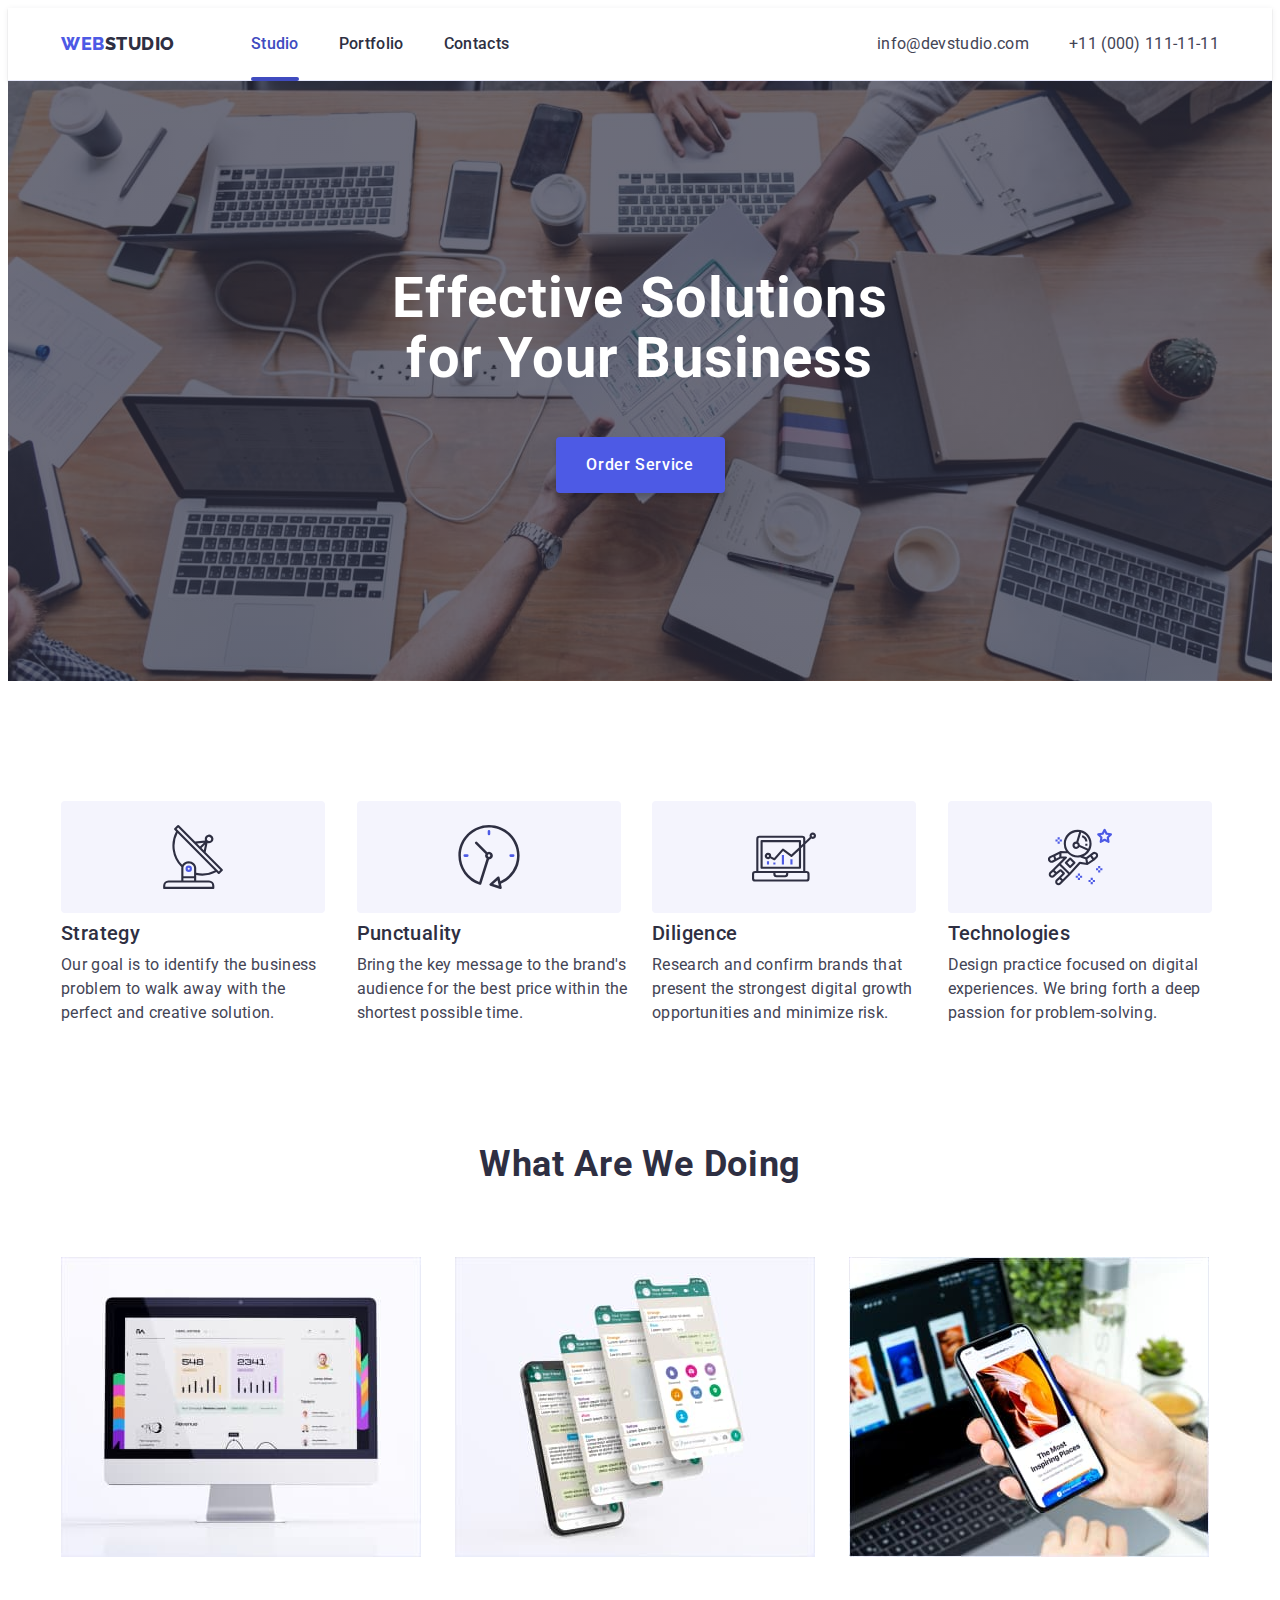
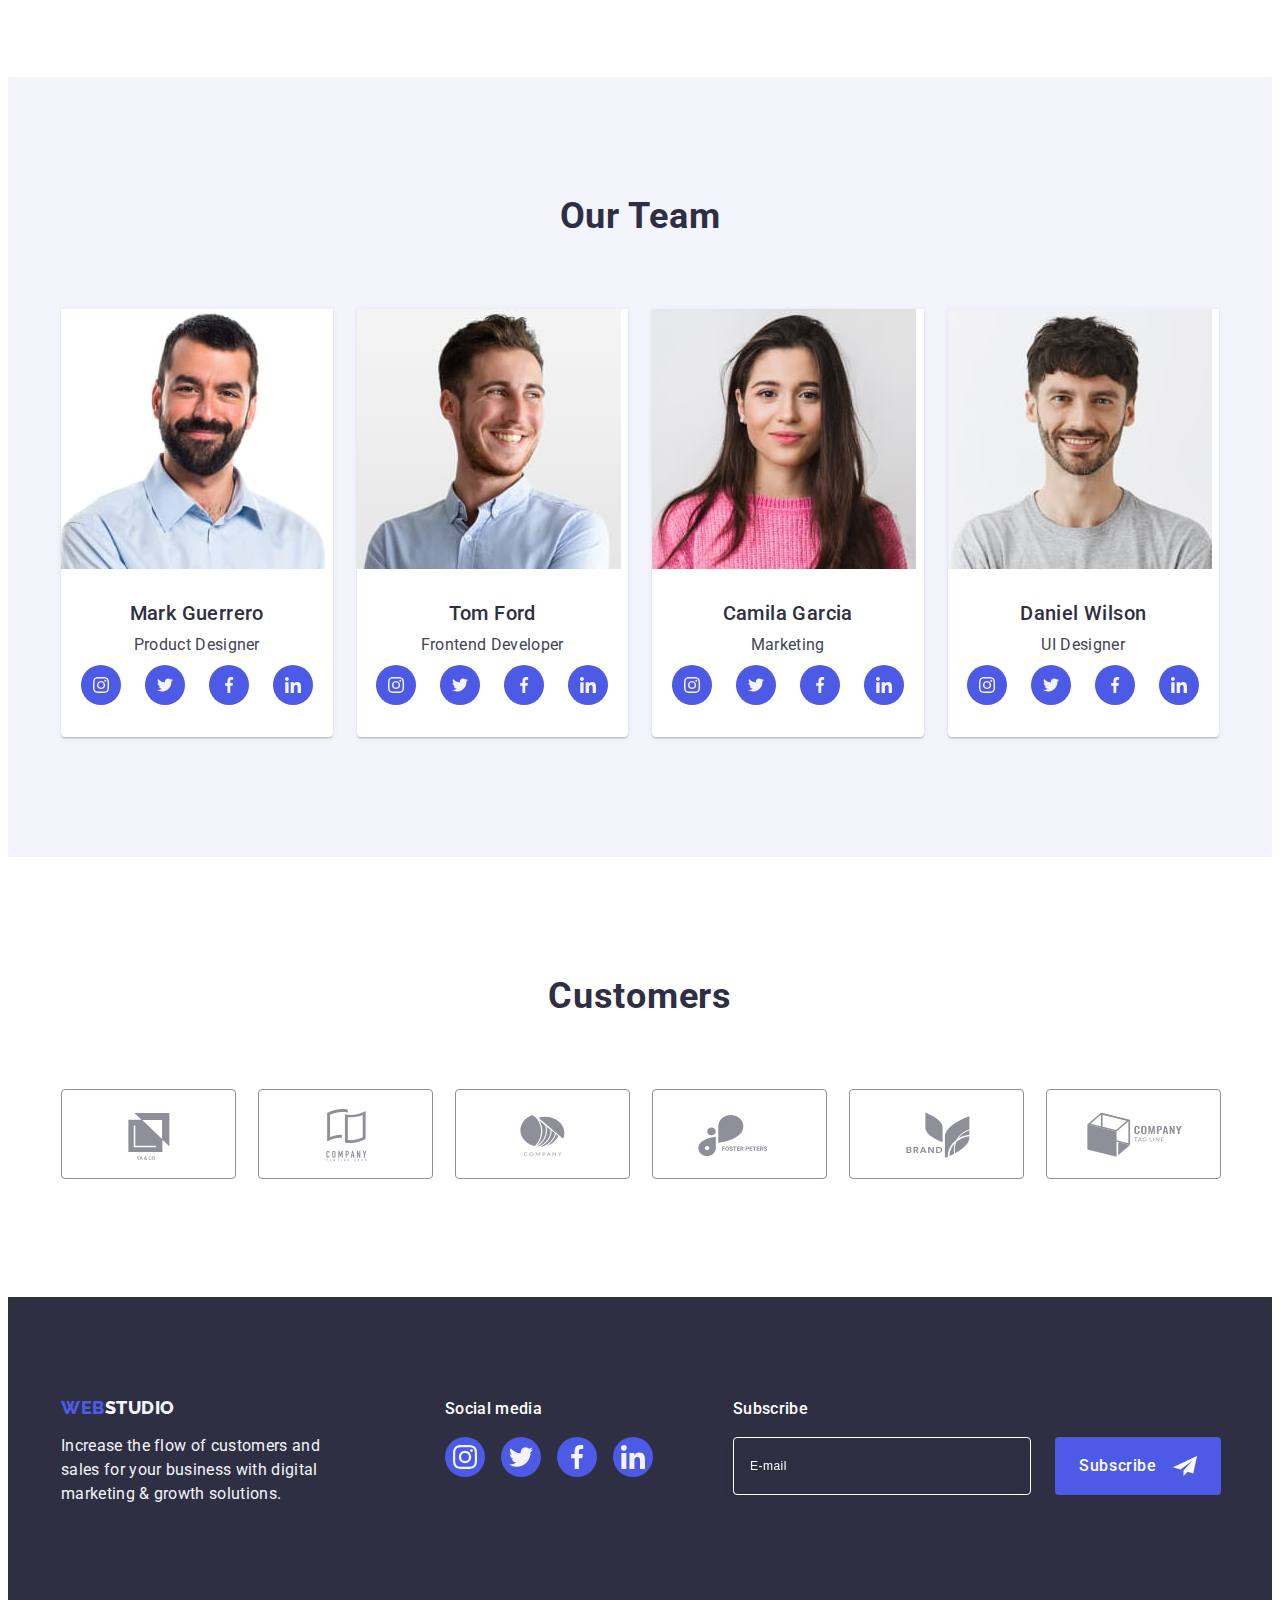
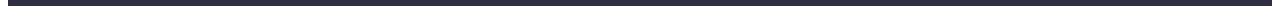
==== commit 94c6bed7: "hw-06-fixed-errors" ====
--- a/index.html
+++ b/index.html
@@ -530,10 +530,10 @@
             </li>
           </ul>
         </div>
-        <div class="footer-form">
+        <div class="footer-form-wrap">
           <p class="footer-form-text">Subscribe</p>
-          <form name="subscription">
-            <label>
+          <form class="footer-form" name="subscription">
+            <label class="footer-label">
               <input
                 type="email"
                 name="email"
@@ -589,7 +589,7 @@
             </div>
           </div>
           <div class="form-field">
-            <label class="form-field-label" for="user-email">Name</label>
+            <label class="form-field-label" for="user-email">Email</label>
             <div class="input-wraper">
               <input
                 type="email"
@@ -603,23 +603,23 @@
             </div>
           </div>
           <div class="form-field-textarea">
-            <label class="form-field-label" for="comment">Comment</label>
+            <label class="form-field-label" for="user-comment">Comment</label>
             <textarea
               class="textarea"
-              name="comment"
-              id="comment"
+              name="user-comment"
+              id="user-comment"
               placeholder="Text input"
             ></textarea>
           </div>
-          <div>
+          <div class="chec-wrap">
             <input
               class="chec-input visually-hidden"
               type="checkbox"
-              id="privacy"
-              name="privacy"
+              id="user-privacy"
+              name="user-privacy"
               value="true"
             />
-            <label class="chec-text" for="privacy"
+            <label class="chec-text" for="user-privacy"
               ><span class="chec-icon-wrap">
                 <svg class="chec-icon" width="10" height="8">
                   <use href="./images/icons.svg#icon-chec"></use>
--- a/css/styles.css
+++ b/css/styles.css
@@ -497,16 +497,21 @@
   background-color: #31d0aa;
 }
 
+.footer-form {
+  display: flex;
+  gap: 24px;
+}
+
 .footer-input {
   font-size: 12px;
-  line-height: 2;
+  line-height: 1.5;
   letter-spacing: 0.04em;
   color: #ffffff;
-  background-color: #2e2f42;
+  background-color: transparent;
   border: 1px solid #ffffff;
   filter: drop-shadow(0px 4px 4px rgba(0, 0, 0, 0.15));
   border-radius: 4px;
-  width: 262px;
+  width: 264px;
   height: 40px;
   padding: 8px 16px;
   outline: transparent;
@@ -525,7 +530,9 @@
 }
 
 .footer-btn {
-  display: inline-flex;
+  display: flex;
+  justify-content: center;
+  align-items: center;
   font-family: "Roboto", sans-serif;
   font-weight: 500;
   font-size: 16px;
@@ -536,16 +543,16 @@
   cursor: pointer;
   border: none;
   border-radius: 4px;
-
-  margin-left: 24px;
+  min-width: 165px;
+
   padding: 8px 24px;
-  gap: 16px;
 
   transition: background-color var(--tra);
 }
 
 .footer-btn-icon {
   fill: #ffffff;
+  margin-left: 16px;
 }
 
 .footer-btn:focus,
@@ -756,7 +763,7 @@
 .form-field-label {
   display: block;
   font-size: 12px;
-  line-height: 1.2;
+  line-height: 1.17;
   letter-spacing: 0.04em;
   color: #8e8f99;
   margin-bottom: 4px;
@@ -771,6 +778,7 @@
   line-height: 1.2;
   letter-spacing: 0.04em;
   color: #8e8f99;
+  background-color: transparent;
   height: 40px;
   width: 100%;
   border: 1px solid rgba(46, 47, 66, 0.4);
@@ -785,6 +793,7 @@
   top: 50%;
   transform: translateY(-50%);
   left: 16px;
+  transition: fill var(--tra);
 }
 
 .form-field-textarea {
@@ -794,15 +803,17 @@
 .textarea {
   resize: none;
   font-size: 12px;
-  line-height: 1.2;
-  letter-spacing: 0.04em;
-  color: #8e8f99;
+  line-height: 1.17;
+  letter-spacing: 0.04em;
+  color: rgba(46, 47, 66, 0.4);
+  background-color: transparent;
   height: 120px;
   width: 100%;
   border: 1px solid rgba(46, 47, 66, 0.4);
   border-radius: 4px;
   padding: 8px 16px;
   outline: transparent;
+  transition: border-color var(--tra);
 }
 
 .modal-input:focus,
@@ -814,15 +825,18 @@
   fill: #4d5ae5;
 }
 
+.chec-wrap {
+  margin-bottom: 24px;
+}
+
 .chec-text {
   display: flex;
   align-items: center;
   justify-content: center;
   font-size: 12px;
-  line-height: 1.2;
+  line-height: 1.17;
   letter-spacing: 0.04em;
   color: #8e8f99;
-  margin-bottom: 24px;
 }
 
 .chec-text-link {
@@ -840,10 +854,11 @@
   border: 1px solid rgba(46, 47, 66, 0.4);
   border-radius: 2px;
   margin-right: 8px;
-  display: flex;
+  display: inline-flex;
   align-items: center;
   justify-content: center;
   fill: transparent;
+  transition: background-color var(--tra), border var(--tra), fill var(--tra);
 }
 
 .chec-input:checked + .chec-text span {
